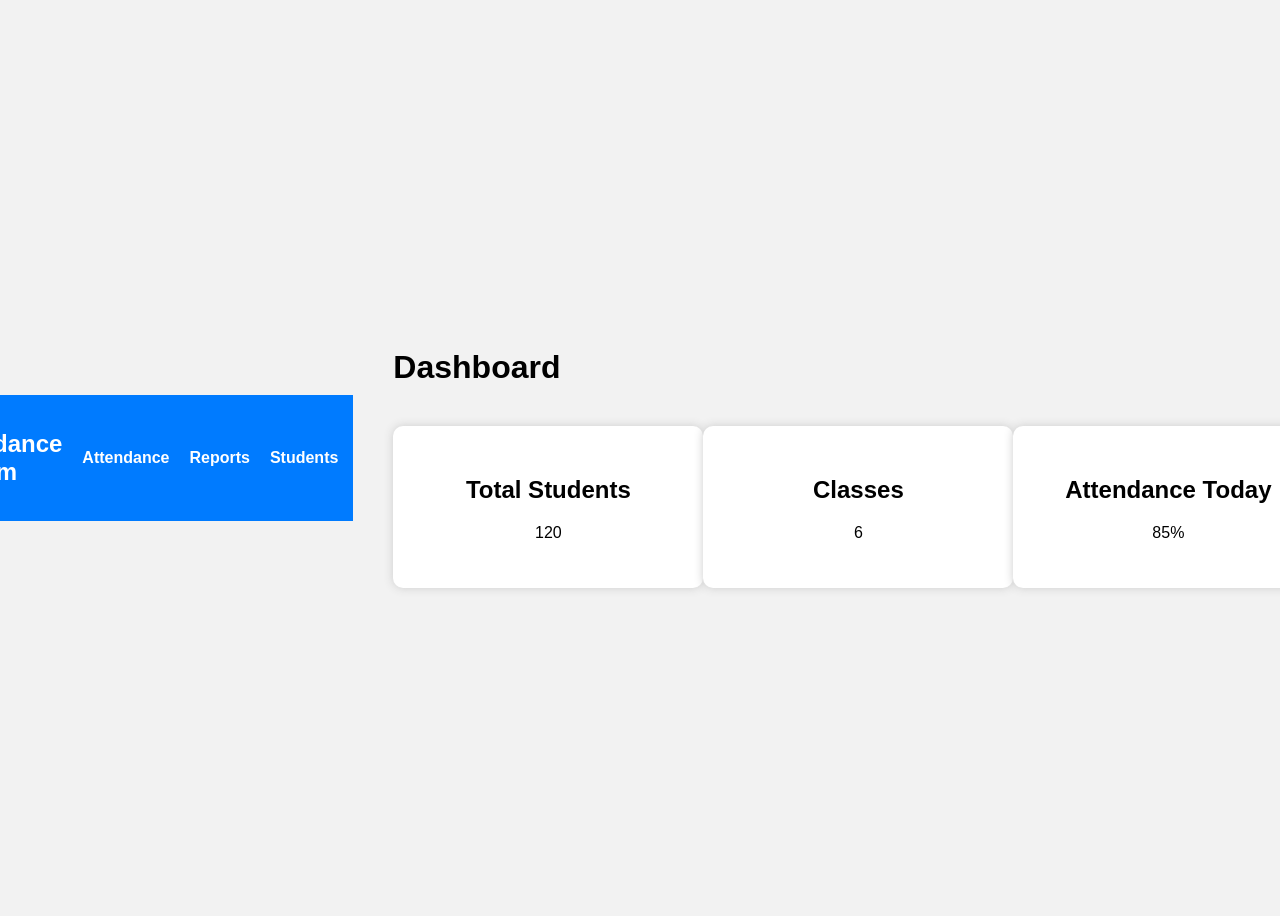
==== dashboard.html @ 971cb6e0 "Add files via upload" ====
<!DOCTYPE html>
<html>
<head>
    <title>Dashboard</title>
    <link rel="stylesheet" href="style.css">
</head>
<body>

    <div class="navbar">
        <h2>Attendance System</h2>
        <a href="attendance.html">Attendance</a>
        <a href="report.html">Reports</a>
        <a href="students.html">Students</a>
    </div>

    <div class="container">
        <h1>Dashboard</h1>

        <div class="cards">
            <div class="card">
                <h2>Total Students</h2>
                <p>120</p>
            </div>

            <div class="card">
                <h2>Classes</h2>
                <p>6</p>
            </div>

            <div class="card">
                <h2>Attendance Today</h2>
                <p>85%</p>
            </div>
        </div>
    </div>

</body>
</html>
---- style.css ----
body {
    font-family: Arial;
    background: #f2f2f2;
    display: flex;
    justify-content: center;
    align-items: center;
    height: 100vh;
}

.login-box {
    background: white;
    padding: 30px;
    width: 300px;
    border-radius: 10px;
    box-shadow: 0 0 10px #ccc;
    text-align: center;
}

input {
    width: 100%;
    padding: 10px;
    margin: 10px 0;
}

button {
    width: 100%;
    padding: 10px;
    background: #007bff;
    color: white;
    border: none;
    border-radius: 5px;
}


.navbar {
    background: #007bff;
    padding: 15px;
    color: white;
    display: flex;
    justify-content: space-between;
    align-items: center;
}

.navbar a {
    color: white;
    margin-left: 20px;
    text-decoration: none;
    font-weight: bold;
}

.container {
    padding: 40px;
}

.cards {
    display: flex;
    justify-content: space-around;
    margin-top: 40px;
}

.card {
    background: white;
    padding: 30px;
    width: 250px;
    border-radius: 10px;
    box-shadow: 0 0 10px #ccc;
    text-align: center;
}

.table {
    width: 80%;
    margin: 30px auto;
    border-collapse: collapse;
    background: white;
    box-shadow: 0 0 10px #ccc;
}

.table th, .table td {
    padding: 12px;
    border: 1px solid #ddd;
    text-align: center;
}

.present-btn {
    padding: 8px 15px;
    background: #28a745;
    color: white;
    border: none;
    border-radius: 5px;
}

.absent-btn {
    padding: 8px 15px;
    background: #dc3545;
    color: white;
    border: none;
    border-radius: 5px;
}
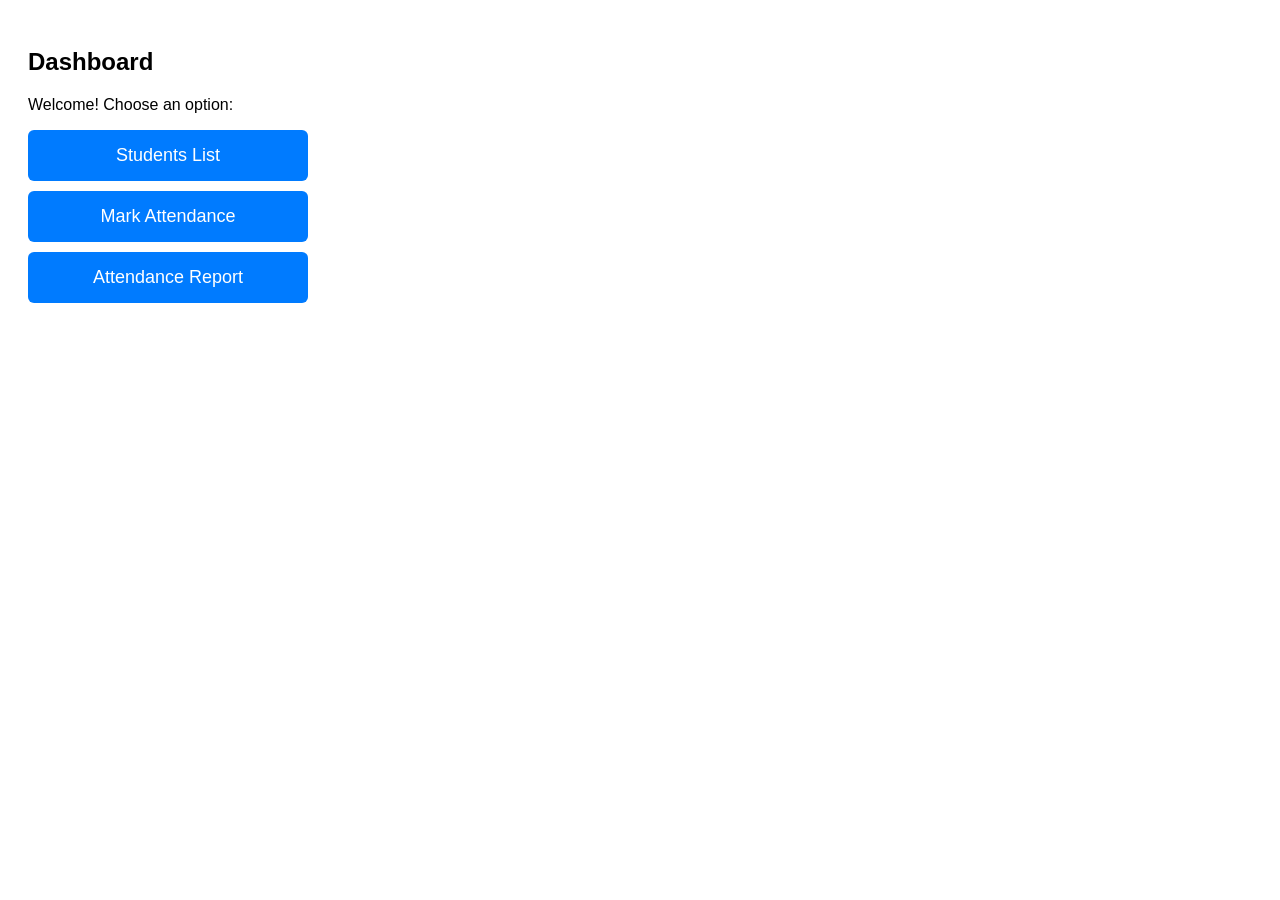
==== commit ef552de7: "Add files via upload" ====
--- a/dashboard.html
+++ b/dashboard.html
@@ -2,37 +2,37 @@
 <html>
 <head>
     <title>Dashboard</title>
-    <link rel="stylesheet" href="style.css">
+    <style>
+        body {
+            font-family: Arial;
+            padding: 20px;
+        }
+        .btn {
+            display: block;
+            width: 250px;
+            padding: 15px;
+            margin: 10px 0;
+            background: #007bff;
+            color: white;
+            text-align: center;
+            text-decoration: none;
+            border-radius: 6px;
+            font-size: 18px;
+        }
+        .btn:hover {
+            background: #0056b3;
+        }
+    </style>
 </head>
+
 <body>
 
-    <div class="navbar">
-        <h2>Attendance System</h2>
-        <a href="attendance.html">Attendance</a>
-        <a href="report.html">Reports</a>
-        <a href="students.html">Students</a>
-    </div>
+    <h2>Dashboard</h2>
+    <p>Welcome! Choose an option:</p>
 
-    <div class="container">
-        <h1>Dashboard</h1>
-
-        <div class="cards">
-            <div class="card">
-                <h2>Total Students</h2>
-                <p>120</p>
-            </div>
-
-            <div class="card">
-                <h2>Classes</h2>
-                <p>6</p>
-            </div>
-
-            <div class="card">
-                <h2>Attendance Today</h2>
-                <p>85%</p>
-            </div>
-        </div>
-    </div>
+    <a class="btn" href="students.html">Students List</a>
+    <a class="btn" href="attendance.html">Mark Attendance</a>
+    <a class="btn" href="attendance-report.html">Attendance Report</a>
 
 </body>
 </html>
